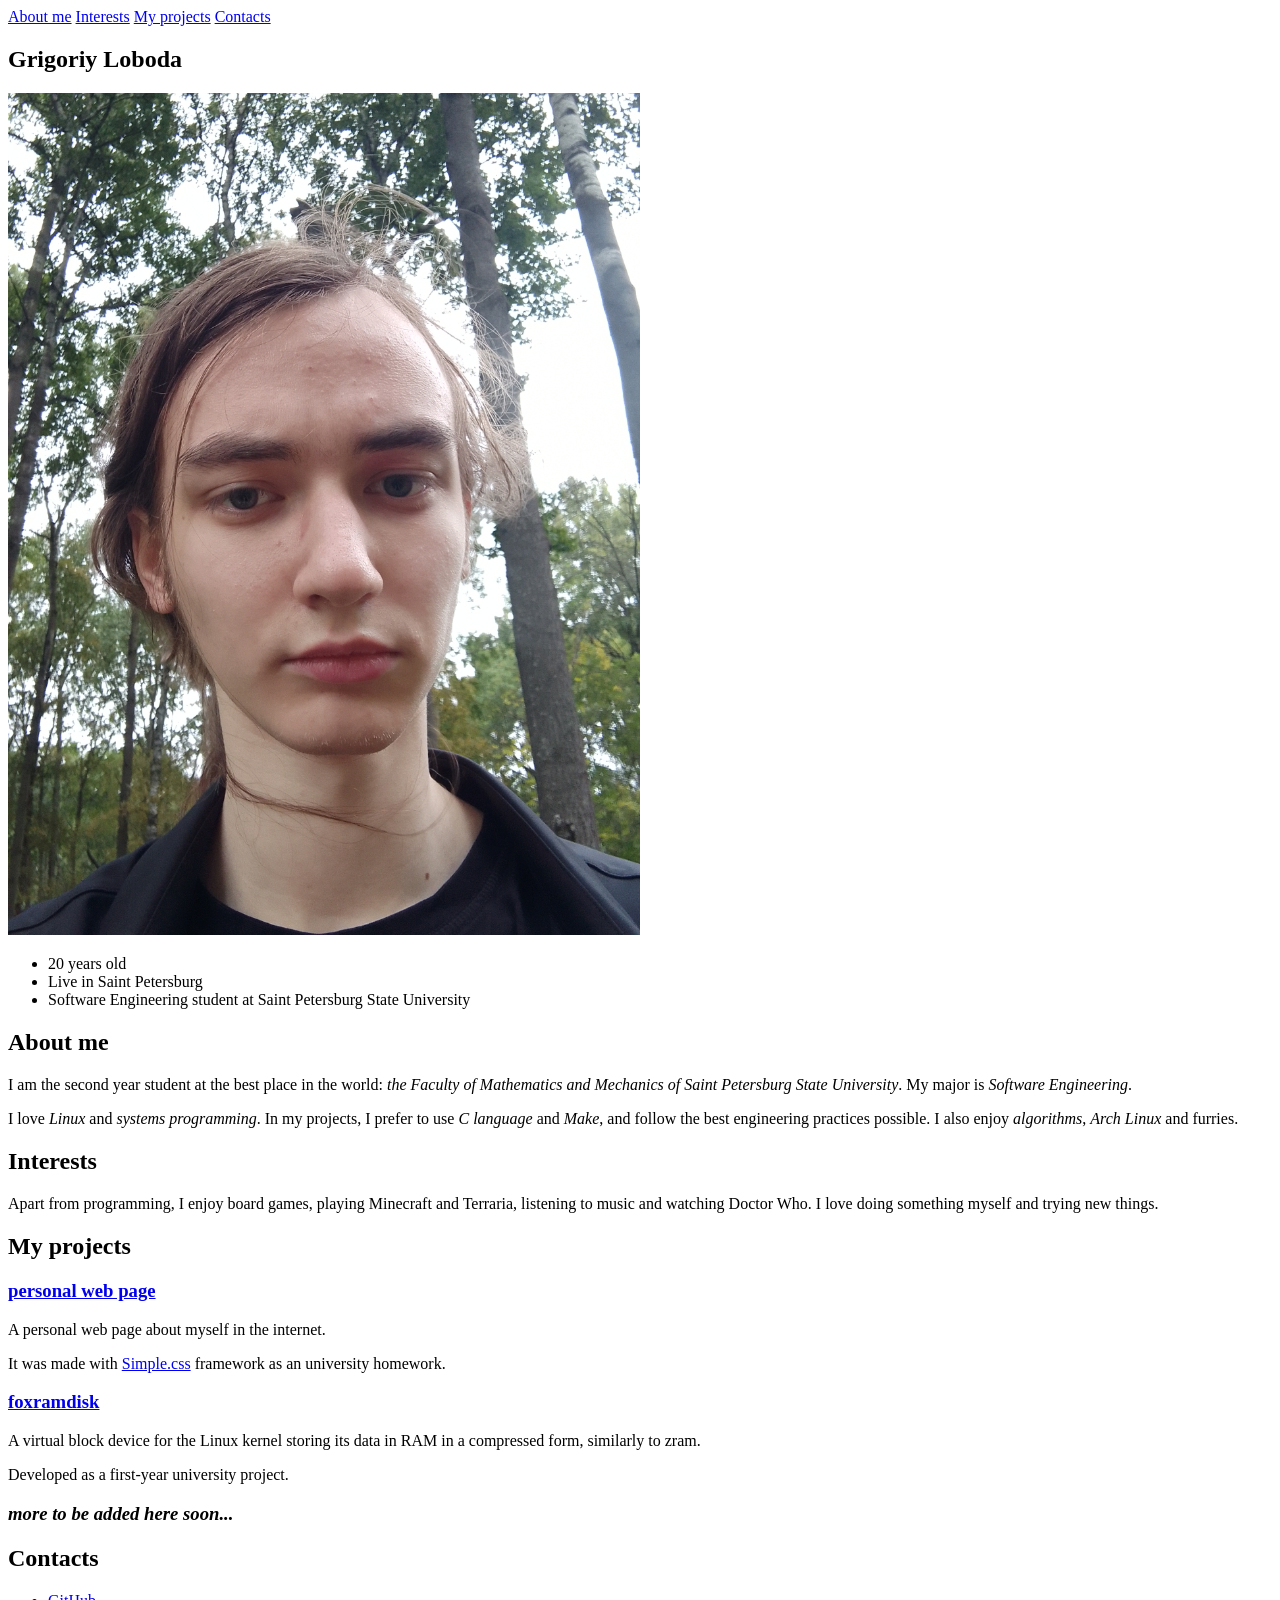
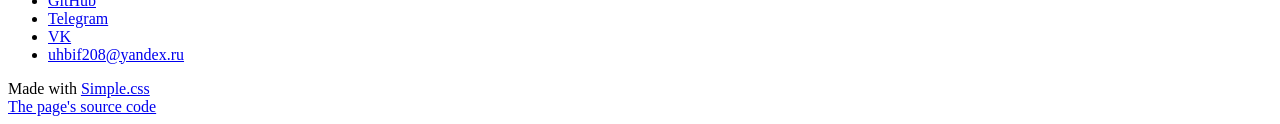
==== en/index.html @ b9f37f36 "feat: add russian version" ====
<!DOCTYPE html>
<html lang="en">
<head>
	<meta charset="UTF-8">
	<meta name="viewport" content="width=device-width, initial-scale=1.0">
	<title>Grigoriy Loboda</title>

	<link rel="stylesheet" href="https://cdn.simplecss.org/simple.min.css">
	<link rel="stylesheet" href="/assets/css/style.css">
</head>
<body>
	<header>
		<nav>
			  <a href="#about">About me</a>
			  <a href="#interests">Interests</a>
			  <a href="#projects">My projects</a>
			  <a href="#contact">Contacts</a>
		</nav>
	</header>
	<main>
		<section>
			<h2>Grigoriy Loboda</h2>
			<img src="/assets/images/my_photo.jpg" alt="selfie" width="50%">
			<aside>
				<ul>
					<li>20 years old</li>
					<li>Live in Saint Petersburg</li>
					<li>Software Engineering student at Saint Petersburg State University</li>
				</ul>
			</aside>
		</section>
		<section id="about">
			<h2>About me</h2>

			<p>I am the second year student at the best place in the world:
			<em>the Faculty of Mathematics and Mechanics of Saint Petersburg
			State University</em>. My major is <em>Software Engineering</em>.</p>

			<p>I love <em>Linux</em> and <em>systems programming</em>. In my projects,
			I prefer to use <em>C language</em> and <em>Make</em>, and follow the best
			engineering practices possible. I also enjoy <em>algorithms</em>,
			<em>Arch Linux</em> and furries.</p>
		</section>
		<section id="interests">
			<h2>Interests</h2>
			<p>Apart from programming, I enjoy board games,
			playing Minecraft and Terraria, listening to music and watching
			Doctor Who. I love doing something myself and trying new things.</p>
		</section>
		<section id="projects">
			<h2>My projects</h2>
			<article>
				<a href="https://github.com/lupusarqentum/personal-web-page">
					<h3>personal web page</h3>
				</a>
				<p>A personal web page about myself in the internet.</p>
				<p>It was made with <a href="https://simplecss.org">Simple.css</a>
				framework as an university homework.</p>
			</article>
			<article>
				<a href="https://github.com/lupusarqentum/foxramdisk">
					<h3>foxramdisk</h3>
				</a>
				<p>A virtual block device for the Linux kernel
				storing its data in RAM in a compressed form,
				similarly to zram.</p>
				<p>Developed as a first-year university project.</p>
			</article>
			<article>
				<h3><em>more to be added here soon...</em></h3>
			</article>
		</section>
		<section id="contact">
			<h2>Contacts</h2>
			<ul>
				<li><a href="https://github.com/lupusarqentum">GitHub</a></li>
				<li><a href="https://t.me/lisnchk432">Telegram</a></li>
				<li><a href="https://vk.ru/lupusarqentum">VK</a></li>
				<li><a href="mailto:uhbif208@yandex.ru">uhbif208@yandex.ru</a></li>
			</ul>
		</section>
	</main>
	<footer>
		Made with <a href="https://simplecss.org">Simple.css</a>
		<br>
		<a href="https://github.com/lupusarqentum/personal-web-page">The page's source code</a>
	</footer>
</body>
</html>
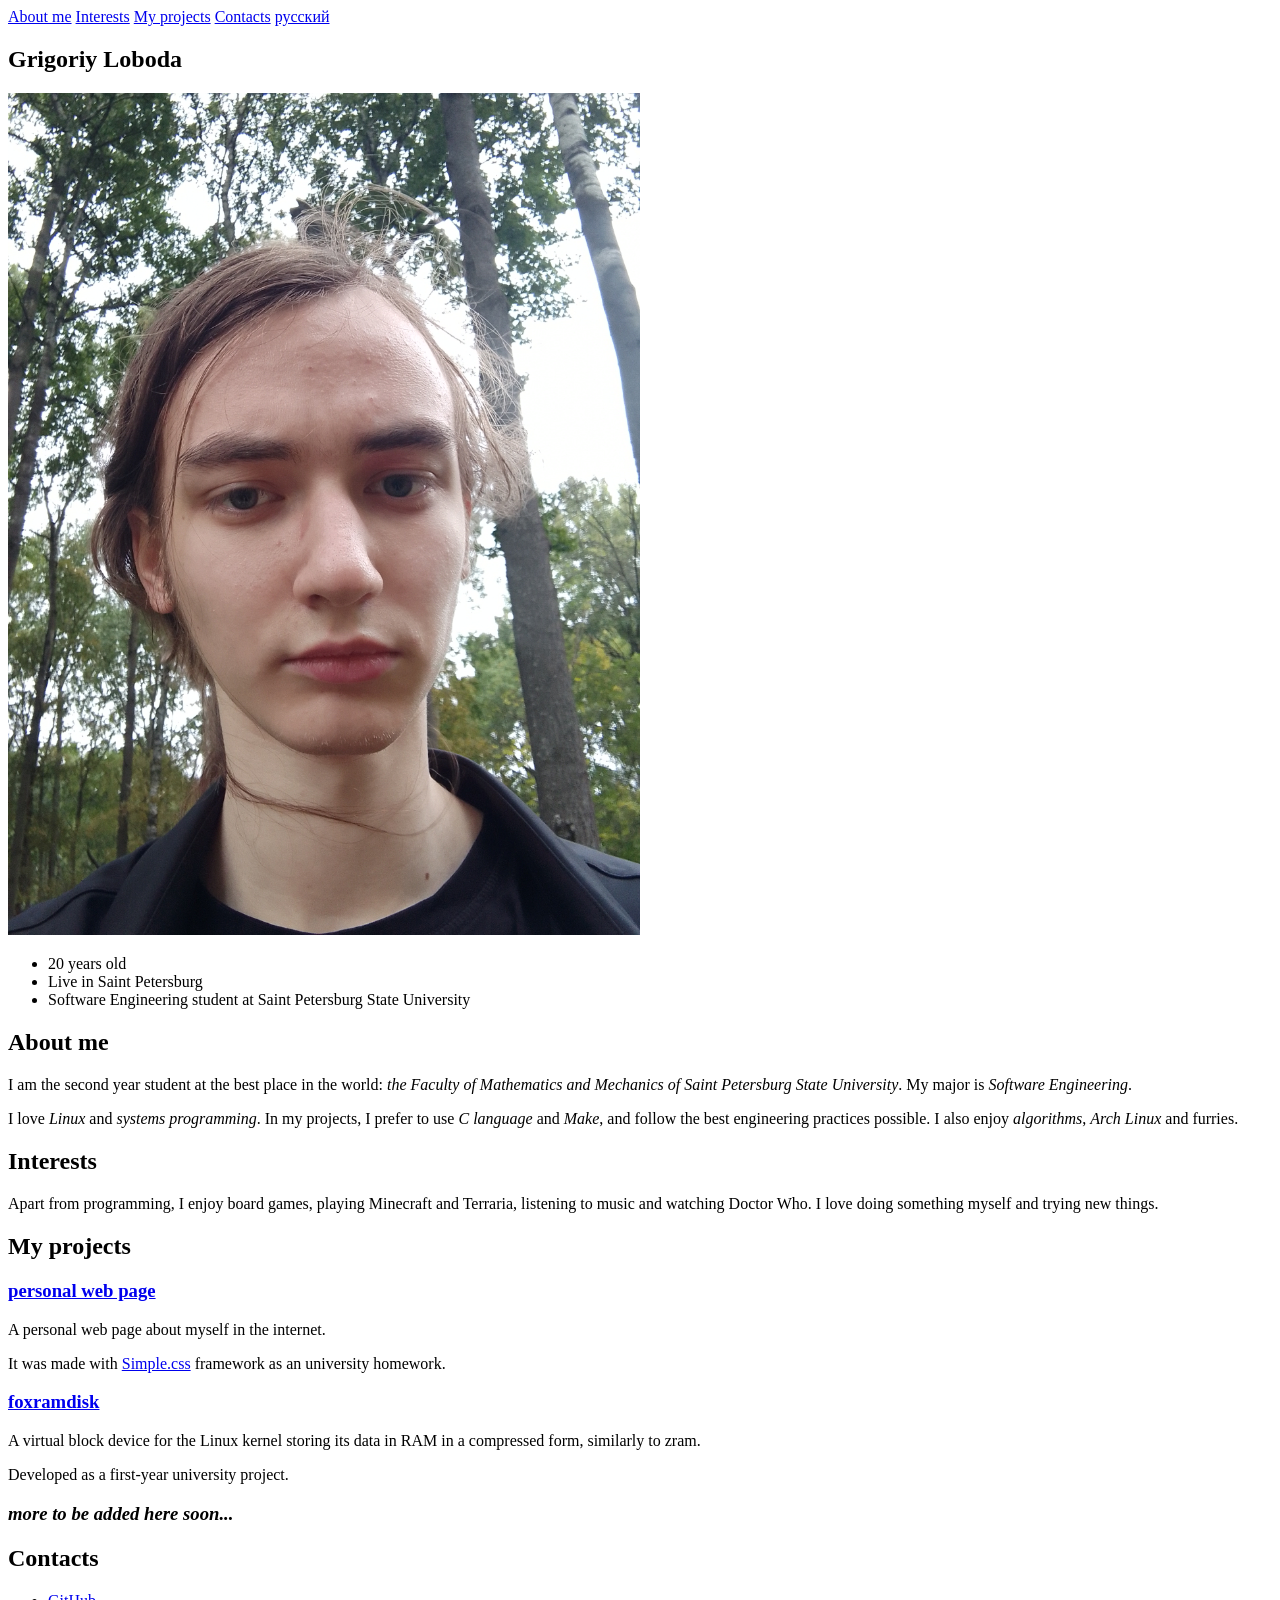
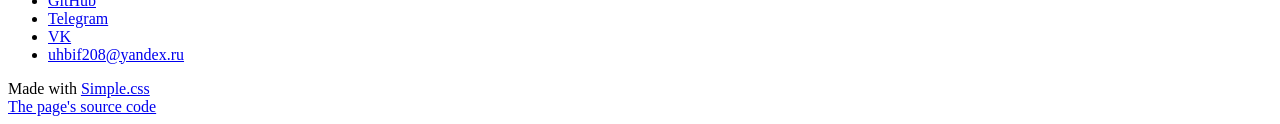
==== commit fde630fe: "feat: add language switching" ====
--- a/en/index.html
+++ b/en/index.html
@@ -11,10 +11,11 @@
 <body>
 	<header>
 		<nav>
-			  <a href="#about">About me</a>
-			  <a href="#interests">Interests</a>
-			  <a href="#projects">My projects</a>
-			  <a href="#contact">Contacts</a>
+			<a href="#about">About me</a>
+			<a href="#interests">Interests</a>
+			<a href="#projects">My projects</a>
+			<a href="#contact">Contacts</a>
+			<a href="/ru" hreflang="ru">русский</a>
 		</nav>
 	</header>
 	<main>
